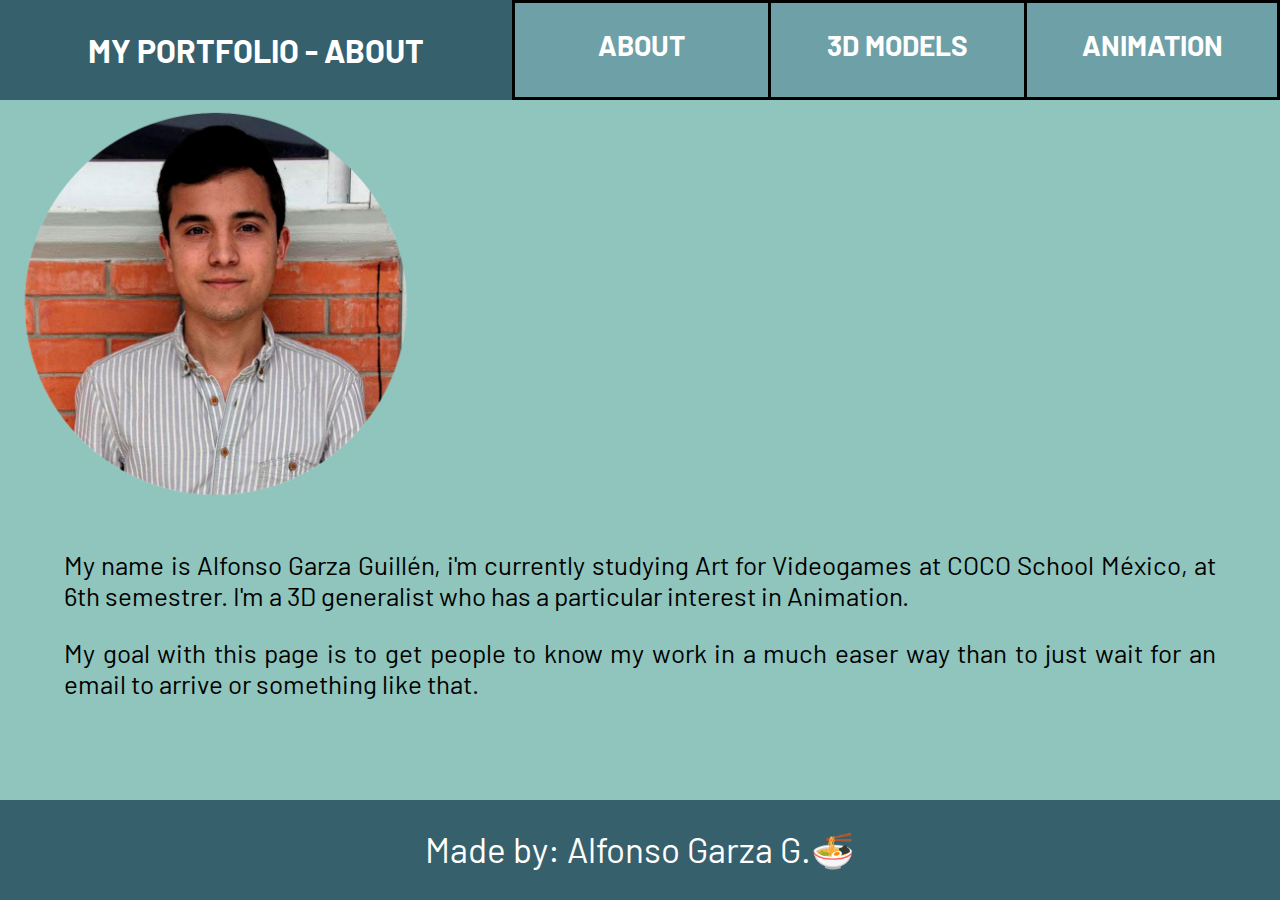
==== TrabajoFinal-AlfonsoGarza/index.html @ b7533146 "Add files via upload" ====
<!DOCTYPE html>
<html lang="en">
  <head>
    <meta charset="UTF-8" />
    <meta name="viewport" content="width=device-width, initial-scale=1.0" />
    <title>MyPortfolio 2020</title>
    <link
      href="https://fonts.googleapis.com/css2?family=Barlow:wght@400;700&display=swap"
      rel="stylesheet"
    />
    <link rel="stylesheet" href="style.css" />
  </head>
  <body id="app">
    <header id="header">
      <div class="wrapper">
        <h1>MY PORTFOLIO - ABOUT</h1>
        <h1 id="button"><a href="./index.html"><h2 id="lonk">ABOUT</h2></a></h1>
        <h1 id="button"><a href="./models.html"><h2 id="lonk">3D MODELS</h2></a></h1>
        <h1 id="buttonlast"><a href="./animation.html"><h2 id="lonk">ANIMATION</h2></a></h1>
      </div>
    </header>

    <main>
      <div class="about">
          <img id="foto" src="./Imagenes/me.png" alt="">

          <p id="text">
              My name is Alfonso Garza Guillén, i'm currently studying Art for Videogames at COCO School México, at 6th semestrer. I'm a 3D generalist who has a particular interest in Animation.          </p>
          <p id="text">
              My goal with this page is to get people to know my work in a much easer way than to just wait for an email to arrive or something like that.
          </p>
        
    </div>
    </main>

    <footer id="footer">
      <div class="wrapper">
        <span class="textoFinal">
          Made by:  Alfonso Garza G.🍜
        </span>
      </div>
    </footer>
  </body>
</html>
---- TrabajoFinal-AlfonsoGarza/style.css ----
*{
    box-sizing: border-box;
}

:root {
    --bg-01: #37606d;
    --bg-02: #8fc5bc;
    --fg: #000;
    --hl: #6ea0a7;
    --ul: #8bbec2;
    --txt: #ffffff;
  }
body{
        font-family: 'Barlow', sans-serif;
        padding: 0;
        margin: 0;
        display: flex;
        flex-flow: column;
        min-height: 100vh;
        background-color: var(--bg-02);
        color: var(txt);
        
}

.wrapper{
    width: 100%;
    height: 100px;
    margin: auto;
    color: #ffffff;
    display: flex;
    flex-flow: row;
}

.about{
    align-items: center;
    width: 100%;
}

.about #foto{
    max-width: 420px;
    margin-right: auto;
    margin-left: auto;
}

.textoFinal{
    margin: auto;
}

header{
    background-color: var(--bg-01);
    text-align: center;
    color: #ffffff;
    flex-flow: row;
    padding: 0%;
    width: 100%;

}
main{
    display: flex;
    flex-grow: 1;
}

a {
    text-align: center;
    text-decoration: none;
    color: var(--txt);
    margin: auto;
    height: 100%;
    margin-top: auto;
    margin-bottom: auto;
}

h1 {
    margin: auto;
}
h2{
    display: block;
    margin-block-start: 0.89em;
    margin-block-end: 0.89em;
    margin-inline-start: 0px;
    margin-inline-end: 0px;
    font-size: 28px;
}



#footer{
    background-color: var(--bg-01);
    text-align: center;
    height: 100px;
    font-size: 35px;
    color: #ffffff;
    
}

#button{
    padding: 0%;
    margin-top: 0%;
    border-style: solid;
    border-color: var(--fg);
    border-right: none;
    height: 100%;
    text-align: center;
    text-decoration: none;
    background-color: var(--hl);
    width: 20%;
    margin: 0%;
}

#buttonlast{
    padding: 0%;
    margin-top: 0%;
    height: 100%;
    border-style: solid;
    border-color: var(--fg);
    background-color: var(--hl);
    width: 20%;
    margin: 0%;
}




p{
    text-align: justify;
    align-items: center;
    width: 90%;
    margin-left: auto;
    margin-right: auto;
    color: black;
    font-size: 26px;
}
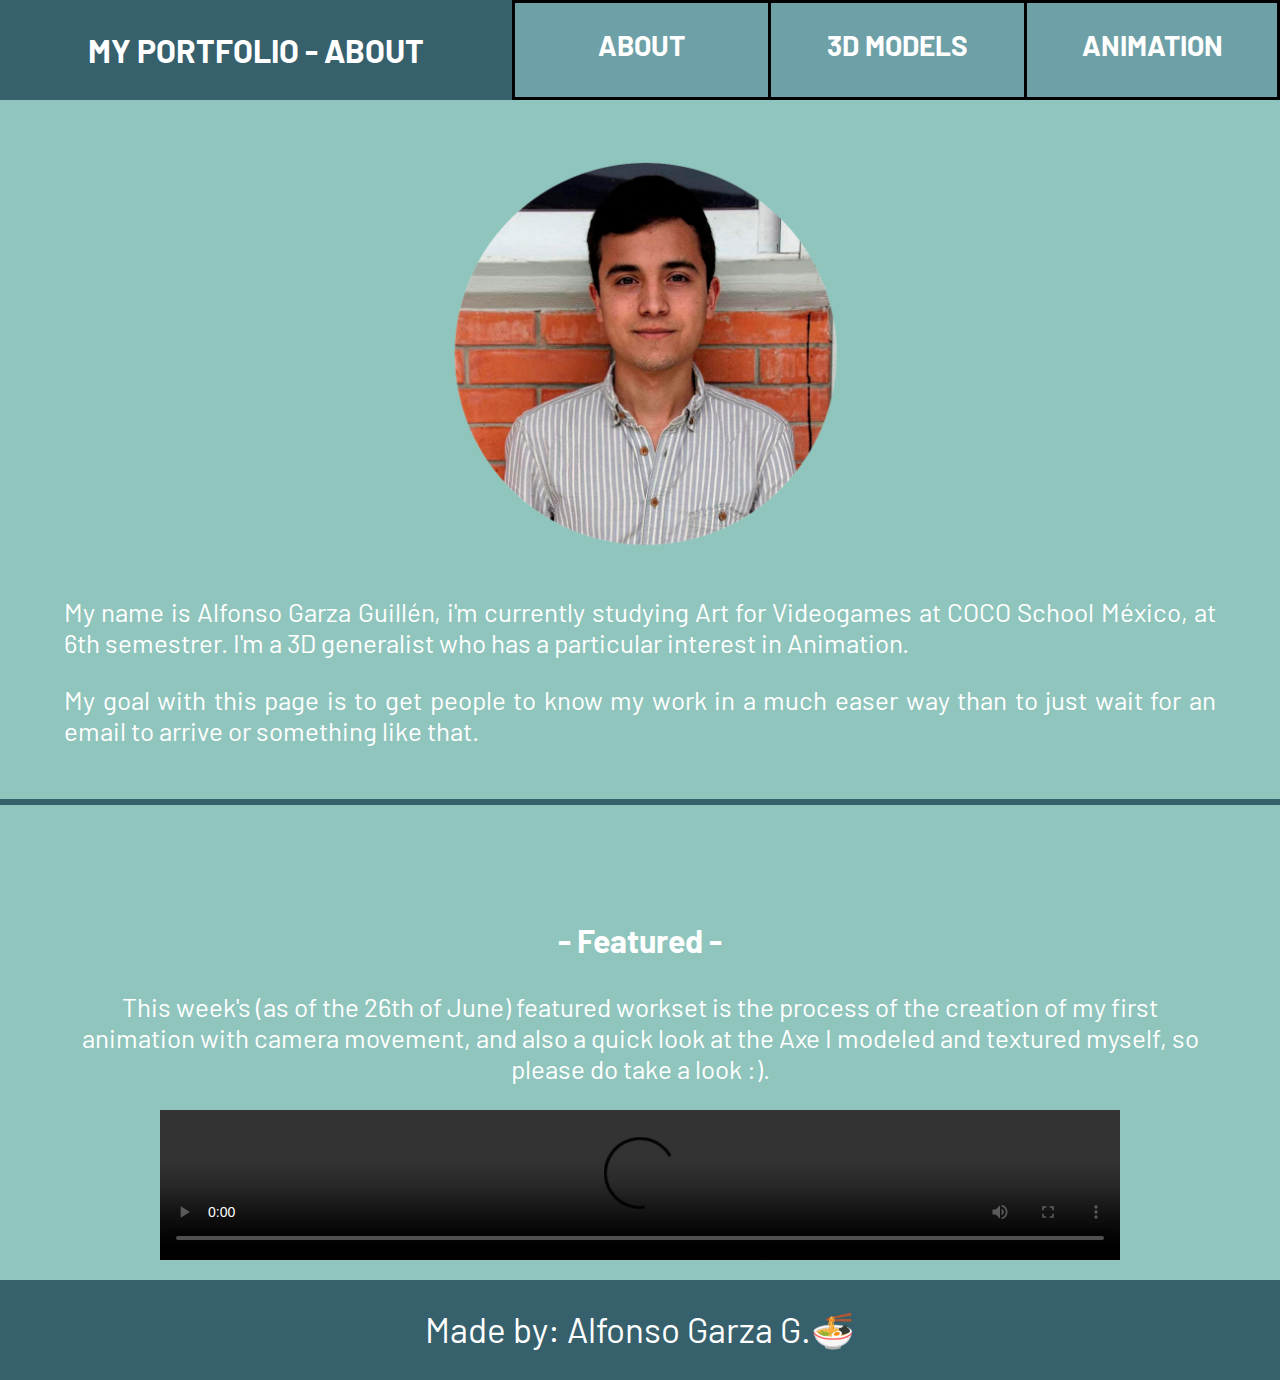
==== commit 40c6ae79: "Add files via upload" ====
--- a/TrabajoFinal-AlfonsoGarza/index.html
+++ b/TrabajoFinal-AlfonsoGarza/index.html
@@ -3,7 +3,7 @@
   <head>
     <meta charset="UTF-8" />
     <meta name="viewport" content="width=device-width, initial-scale=1.0" />
-    <title>MyPortfolio 2020</title>
+    <title>Alfonso's Portfolio 2020</title>
     <link
       href="https://fonts.googleapis.com/css2?family=Barlow:wght@400;700&display=swap"
       rel="stylesheet"
@@ -31,6 +31,26 @@
           </p>
         
     </div>
+<br>
+<hr>
+<br>
+<br>
+<br>
+<br>
+
+    <div class="featured">
+      <h3>
+        - Featured - 
+      </h3>
+      <p>
+        This week's (as of the 26th of June) featured workset is the process of the creation of my first animation with camera movement, and also a quick look at the Axe I modeled and textured myself, so please do take a look :).
+      </p>
+      <div>
+        <video controls>
+          <source src="./Vids/Featured.mp4" type="video/mp4">
+       </video>
+      </div>
+    </div>
     </main>
 
     <footer id="footer">
--- a/TrabajoFinal-AlfonsoGarza/style.css
+++ b/TrabajoFinal-AlfonsoGarza/style.css
@@ -37,13 +37,19 @@
 }
 
 .about #foto{
+    display: block;
     max-width: 420px;
     margin-right: auto;
     margin-left: auto;
+    margin-top: 50px;
 }
 
 .textoFinal{
     margin: auto;
+}
+
+.featured p{
+    text-align: center;
 }
 
 header{
@@ -58,6 +64,7 @@
 main{
     display: flex;
     flex-grow: 1;
+    flex-flow: column;
 }
 
 a {
@@ -82,7 +89,35 @@
     font-size: 28px;
 }
 
+h3{
+    text-align: center;
+    color: var(--txt);
+    font-size: 32px;
+}
 
+p{
+    text-align: justify;
+    align-items: center;
+    width: 90%;
+    margin-left: auto;
+    margin-right: auto;
+    color: var(--txt);
+    font-size: 26px;
+}
+
+hr{
+    border: solid;
+    width: 100%;
+    border-color: var(--bg-01);
+}
+
+video{
+    display: block;
+    width: 75%;
+    margin-left: auto;
+    margin-right: auto;
+    margin-bottom: 20px;
+}
 
 #footer{
     background-color: var(--bg-01);
@@ -121,15 +156,7 @@
 
 
 
-p{
-    text-align: justify;
-    align-items: center;
-    width: 90%;
-    margin-left: auto;
-    margin-right: auto;
-    color: black;
-    font-size: 26px;
-}
 
 
 
+
